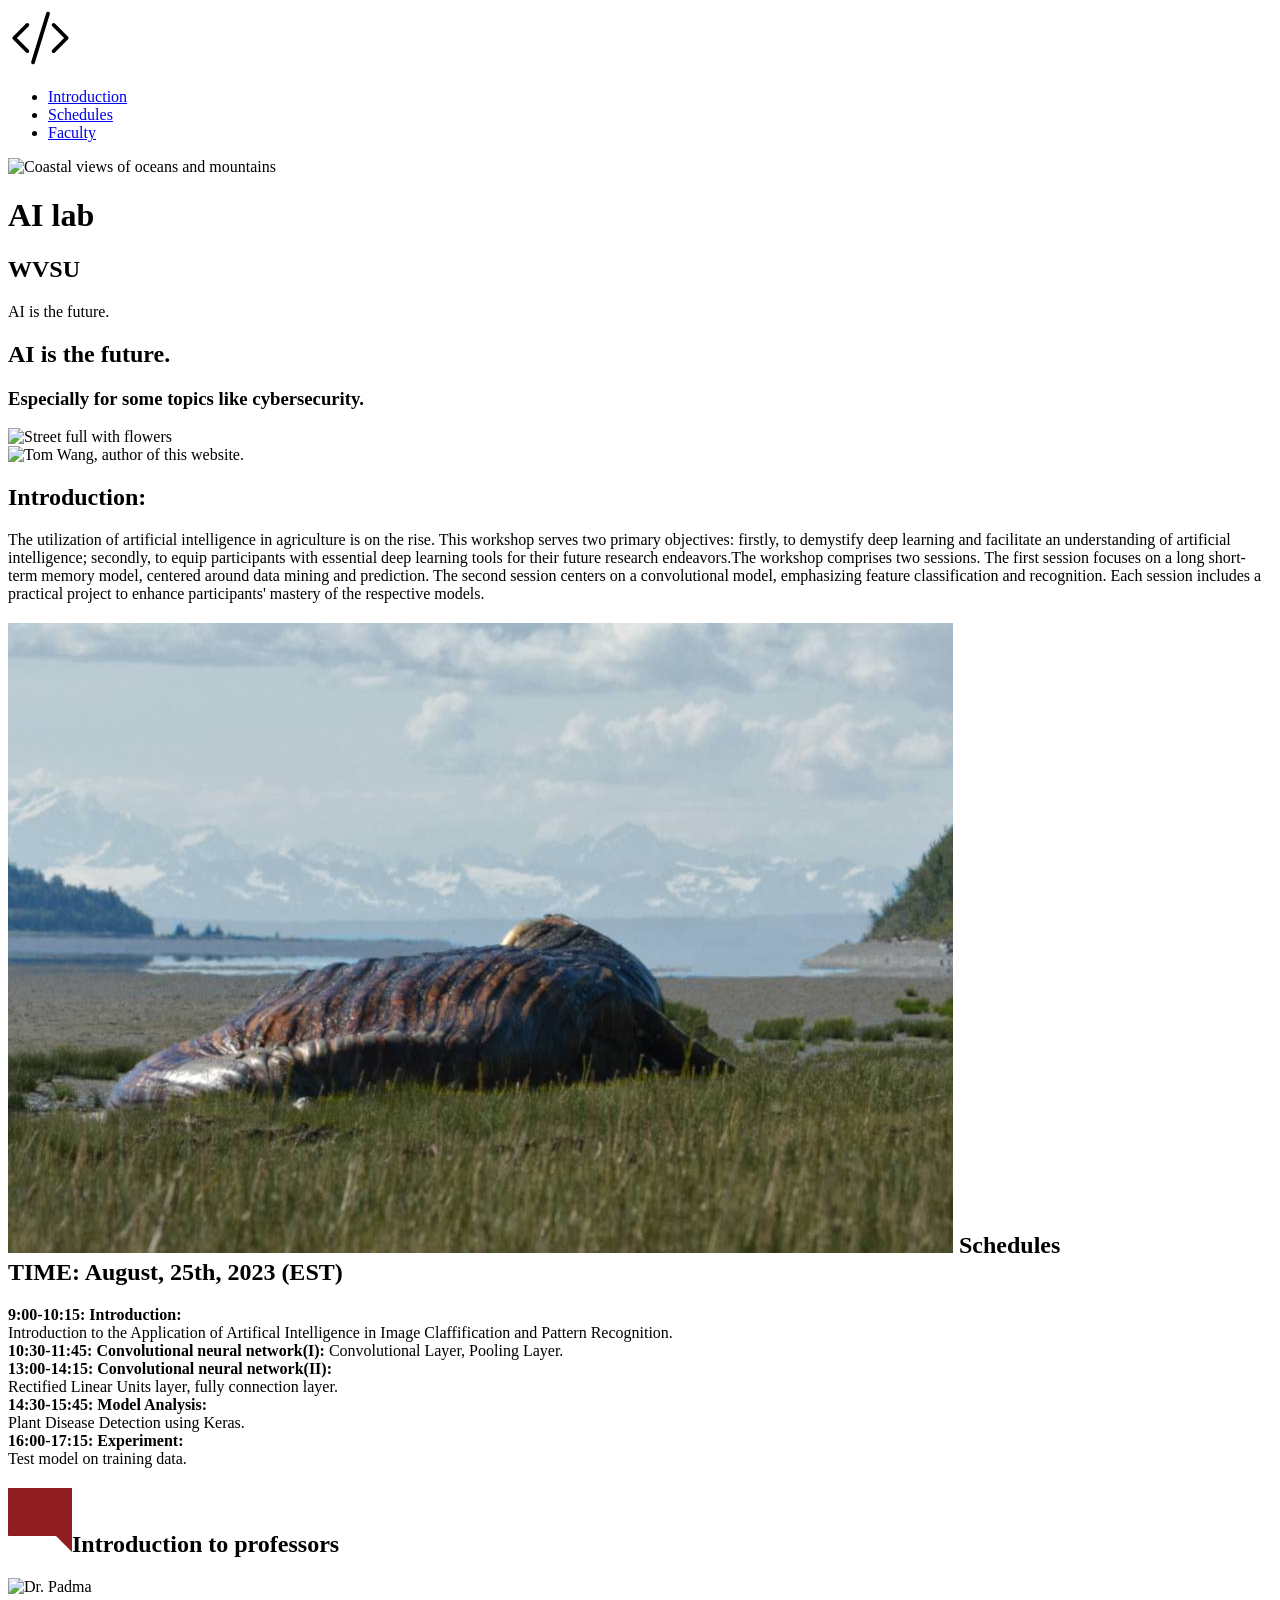
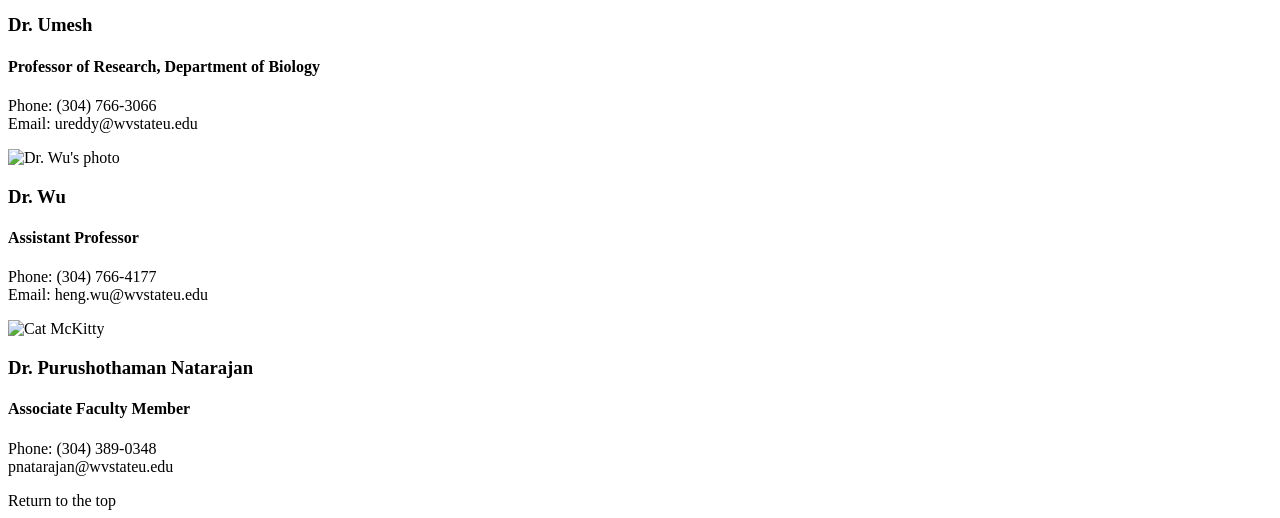
==== app/index.html @ a9b1c4e0 "update to an acceptable website" ====
<!DOCTYPE html>
<html class="htmlALL">

<head id="top-">
  <meta name="viewport" content="width=device-width, initial-scale=1" />
  <link href='https://fonts.googleapis.com/css?family=Roboto:400,100,300,500,700' rel='stylesheet' type='text/css'>
  <title>AI lab, West Virginia State University</title>
  <meta name="keywords" content="Web Dev, Tom Wang">
  <meta name="description"
    content="The perfect pastiche of frontend and backend is my dream and ambition.">
</head>

<body>


  <header class="site-header">
    <div class="wrapper">
      <div class="site-header__logo">
        <a class="code-icon">
        <img src="assets/images/icons/tools-and-utensils-programmer-svgrepo-com.svg" class="wrapper--full-screen"></a>
      </div>
     


      <div class="site-header__menu-icon">
        
        <div class="site-header__menu-icon__middle">

        </div> 
      
      </div>

      <div class="site-header__menu-content">

    
        <nav class="primary-nav primary-nav--pull-right">
          <ul>
            <li><a href="#our-beginning" id="our-beginning-link">Introduction</a></li>
            <li><a href="#projects" id="projects-link">Schedules</a></li>
            <li><a href="#ideas" id="testimonials-link">Faculty</a></li>
          </ul>
        </nav>
      </div>
    
    </div>
  </header>



  <div class="large-hero">


    <!--art direction here-->
    <picture>
      <source data-srcset="assets/images/sky.jpg 1920w,
    assets/images/sky.jpg 3840w" media="(min-width: 1010px)">
      <source data-srcset="assets/images/sky.jpg 1380w,
    assets/images/sky.jpg 2760w" media="(min-width: 800px)">
      <source data-srcset="assets/images/sky-small.jpg 990w,
    assets/images/sky-small.jpg 1980w" media="(min-width: 530px)">
      <img data-srcset="assets/images/sky-small.jpg 640w,
    assets/images/sky-small.jpg 1280w" alt="Coastal views of oceans and mountains"
        class="lazyload large-hero__image">
    </picture>
    <!--different browsers used different crops to different screen sizes.
  And at each crop, it can see different api version if necessary.-->
    <!--end of art direction-->


    <div class="large-hero__text-content">

      <!--COURSE 24TH-->
      <div class="wrapper">
        <h1 class="large-hero__title">AI lab</h1>
        <h2 class="large-hero__subtitle">WVSU</h2>
        <p class="large-hero__description"> AI is the future.</p>
       
      </div>
      <!--end of wrapper-->

    </div>

  </div>
  <!-- end of .large-hero-->

    <!-- Third and last page section. -->
  <div id="our-beginning" class="page-section" data-matching-link="#our-beginning-link">
    <!--
      LEC. 53rd,
      When this area got scrolled to, we used the div's custom attribute, and we give that target element a modifier css class
      that makes it yellow.
    -->

    <div class="wrapper">
      <h2 class="headline headline--centered headlne--light
       headline--b-margin-small">
        AI is the <strong>future.</strong></h2>
      <h3 class="headline headline--centered headline--orange headline--small
      headline--narrow headline--light headline--b-margin-large">Especially for some topics like <strong>
        </strong> cybersecurity.
      </h3>

      <div class="wrapper wrapper--medium wrapper--b-margin">
        <!--For the screen size smaller than 970px, we do not force the browser to accept the size.-->
        <picture class="picture--uppermost">
        <source data-srcset="assets/images/wide-flower.png" media="(min-width: 800px)">
        <img data-srcset="assets/images/flowers.jpg" alt="Street full with flowers" class="lazyload">
        </picture>
        <!--
          But, remember, once you load a higher resolution version of an image, the browser will keep it even
          if you scale down your screen.
        -->
      </div>

      <div class="row row--gutters generic-content-container wrapper--b-margin picture--uppermost-2nd">
        <div class="row__medium-4 row__medium-4--larger row__b-margin-until-medium">
          <!--four eight split-->
          <picture>
            
             <!--In the case of large screen and medium screen, it's NOT OK for us to assume that the browser
          will take the full screen of the browser. It just takes a part of the screen.
          But in the last case, it's okay for us to assume that the browser will take the full screen, for the small screen.-->
         
      
            <img class="lazyload" data-srcset="
            assets/images/WVSU.png" alt="Tom Wang, author of this website.">
          </picture>


        </div>

        <div class="row__medium-8 row__medium-8--smaller">
          <div class="generic-content-container">
            <h2 class="headline headline--no-t-margin">Introduction:</h2>
            The utilization of artificial intelligence in agriculture is on the rise. 
            This workshop serves two primary objectives: firstly, to demystify deep learning and facilitate an understanding of artificial intelligence; secondly, to equip participants with essential deep learning tools for their future research endeavors.The workshop comprises two sessions. The first session focuses on a long short-term memory model, centered around data mining and prediction. The second session centers on a convolutional model, emphasizing feature classification and recognition. Each session includes a practical project to enhance participants' mastery of the respective models.

          </div>
        </div>


        <!--sloppy way to clearfix-->
        <!--
        <div class="clear-me"></div>
        -->
      </div>
    </div>
  </div>


  <!-- First page section. -->
  <div id="projects" class="page-section
  page-section--blue" data-matching-link="#projects-link">
    <div class="wrapper">

      <h2 class="section-title"> <img class="section-title__icon" src="assets/images/scp-682.jpg"> 
        <strong>Schedules</strong><br/>TIME: August, 25th, 2023 (EST)</h2>
        
      </h2>

      <div class="row row--gutters-large generic-content-container">
        <!--create two columns each takes half width.-->
        <div class="row__medium-6">
            

          <div class="feature-item">
            <strong>9:00-10:15: Introduction:</strong><br/>
            Introduction to the Application of Artifical Intelligence in Image Claffification 
            and Pattern Recognition.

          </div>

          <div class="feature-item">
            <strong>10:30-11:45: Convolutional neural network(I):</strong> Convolutional Layer, Pooling

            Layer.<br/></div>
           
          </div>
        </div>


        <div class="row__medium-6">
          <div class="feature-item">
            <strong>13:00-14:15: Convolutional neural network(II):</strong><br/>
            Rectified Linear Units layer, fully
connection layer.
          </div>
          </div>
          <div class="row__medium-6">
            <div class="feature-item">
              <strong>14:30-15:45: Model Analysis:</strong><br/>
              Plant Disease Detection using Keras.
            </div>
            </div>

          <div class="feature-item">
            <strong>16:00-17:15: Experiment:</strong><br/>
            Test model on training data.

          </div>
          </div>
        </div>
      </div>



    </div>
  </div>

    <!-- Second page section. -->
  <div id="ideas" class="page-section page-section--testimonials page-section--no-b-padding-until-large" data-matching-link="#testimonials-link">
    <div class="wrapper wrapper--no-padding-until-large">
      <!--ONLY Use middle 1200 px of the screen for its content.-->

      <h2 class="section-title section-title--blue"> <img class="section-title__icon"
          src="assets/images/icons/comment.svg">Introduction to  <strong>professors</strong></h2>

      <div
        class="row row--gutters row--gutters-small row--equal-height-at-large row--t-padding generic-content-container">
        <div class="row__large-4">
          <div class="testimonial">
            <div class="testimonial__photo"><img class="lazyload" sizes="160px"
                data-srcset="assets/images/Padma.JPG"
                alt="Dr. Padma"></div>

            <!--
                By default, the browser will think that the image should take the whole screen.
              -->

            <h3 class="testimonial__title">Dr. Umesh</h3>
            <h4 class="testimonial__subtitle testimonial__subtitle__orange">Professor of Research, Department of Biology</h4>
            <p>Phone: (304) 766-3066<br/>
              Email: ureddy@wvstateu.edu</p>
          </div>
        </div>

        <div class="row__large-4">
          <div class="testimonial">
            <div class="testimonial__photo"> <img class="lazyload" sizes="160px"
                data-srcset="assets/images/Heng_Wu.jpg"
                alt="Dr. Wu's photo"></div>

            <h3 class="testimonial__title">Dr. Wu</h3>
            <h4 class="testimonial__subtitle testimonial__subtitle__aubergine">Assistant Professor</h4>
            <p>Phone: (304) 766-4177
            <br/>Email: heng.wu@wvstateu.edu</p>
          </div>
        </div>

        <div class="row__large-4">
          <div class="testimonial testimonial--last">
            <div class="testimonial__photo"><img class="lazyload" sizes="160px" data-srcset="assets/images/Umesh.jpg
              " alt="Cat McKitty"></div>

            <h3 class="testimonial__title">Dr. Purushothaman Natarajan
            <h4 class="testimonial__subtitle testimonial__subtitle__teal">Associate Faculty Member</h4>
            <p>Phone: (304) 389-0348 <br/>
              pnatarajan@wvstateu.edu</p>
          </div>

        </div>

      </div>




    </div>

  </div>
  
 
  <div id="copy-right"></div>
  <!--
    bundled.js's name is not appropriate here since course 62nd. Because the name will turn to be 
    unpredictable since that.
      <script src="bundled.js">
        </script>
  -->

  

</div>

</body>
<div class="top top__hidden">Return to the top</div>

</html>
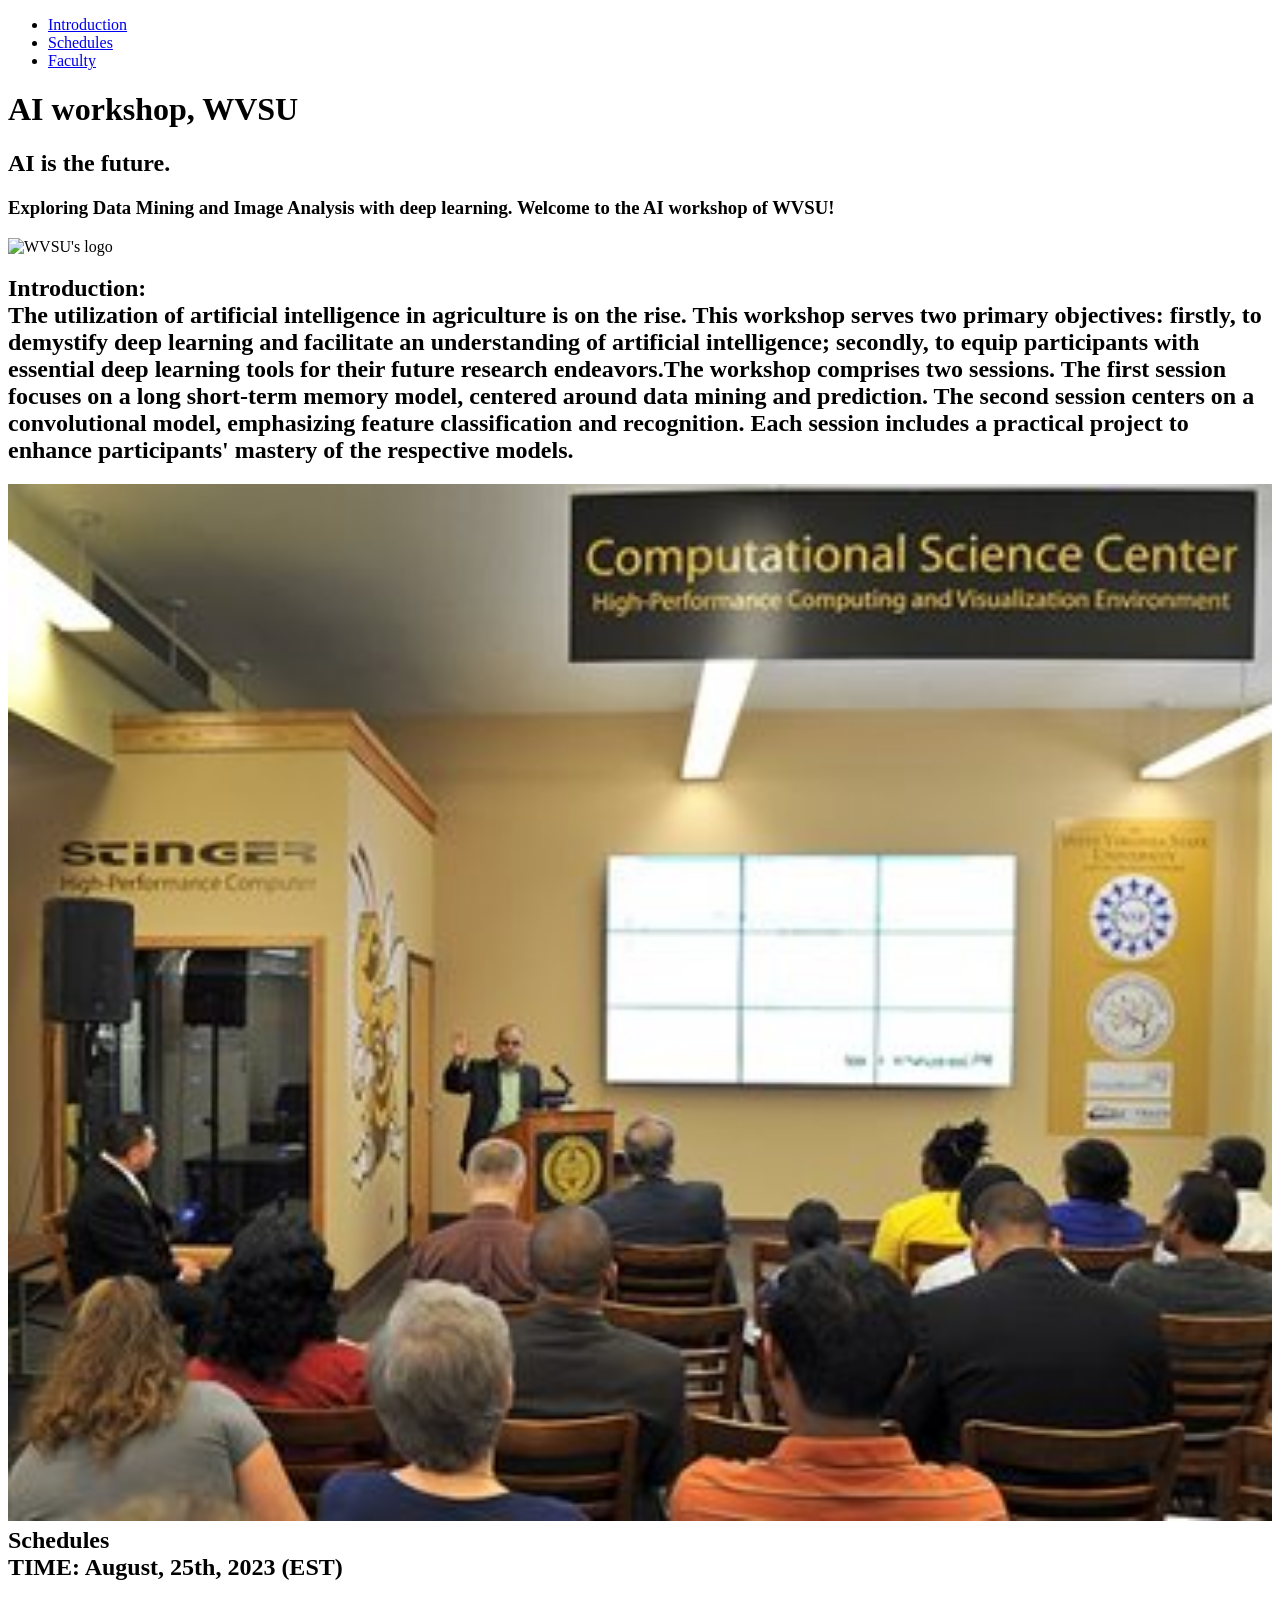
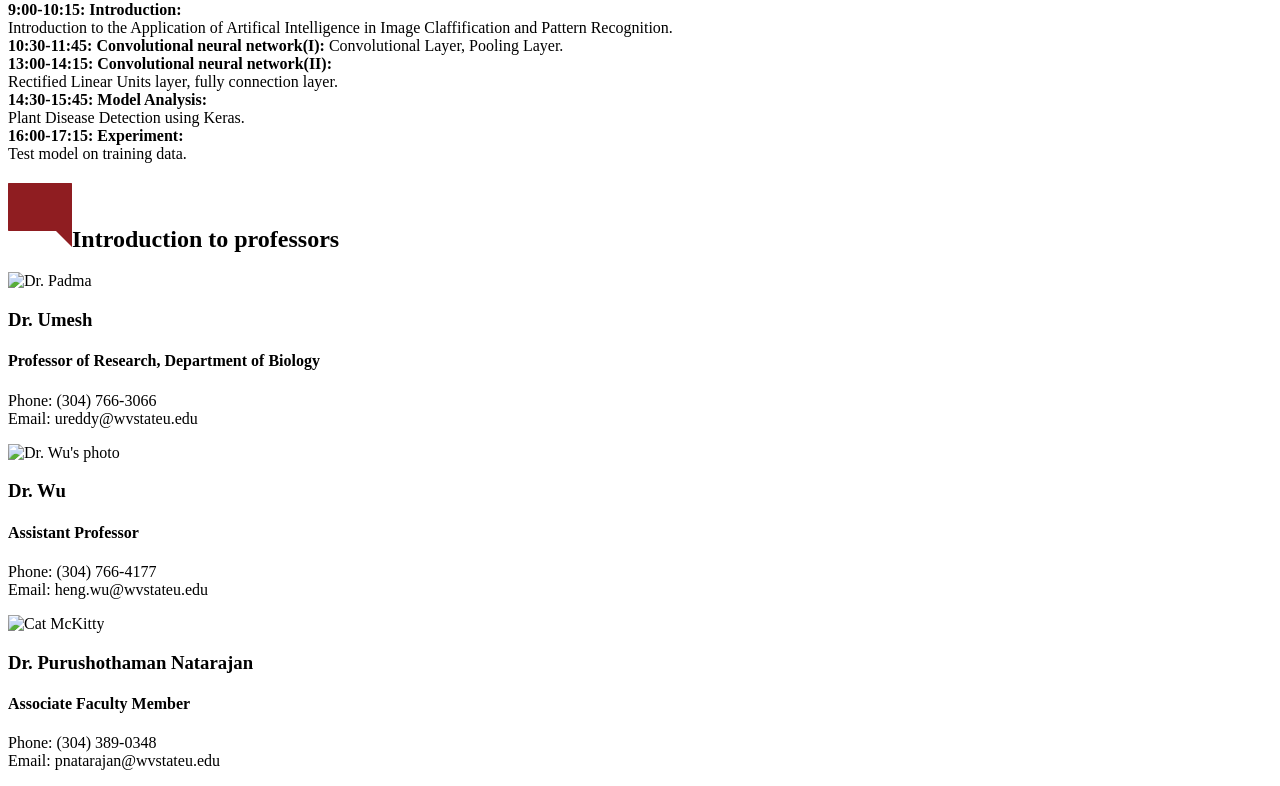
==== commit 5ffe2a47: "update the website" ====
--- a/app/index.html
+++ b/app/index.html
@@ -4,8 +4,8 @@
 <head id="top-">
   <meta name="viewport" content="width=device-width, initial-scale=1" />
   <link href='https://fonts.googleapis.com/css?family=Roboto:400,100,300,500,700' rel='stylesheet' type='text/css'>
-  <title>AI lab, West Virginia State University</title>
-  <meta name="keywords" content="Web Dev, Tom Wang">
+  <title>Artificial Intelligence Workshop, WVSU</title>
+  <meta name="keywords" content="AI workshop, WVSU">
   <meta name="description"
     content="The perfect pastiche of frontend and backend is my dream and ambition.">
 </head>
@@ -15,29 +15,29 @@
 
   <header class="site-header">
     <div class="wrapper">
-      <div class="site-header__logo">
+      <!--div class="site-header__logo">
         <a class="code-icon">
         <img src="assets/images/icons/tools-and-utensils-programmer-svgrepo-com.svg" class="wrapper--full-screen"></a>
-      </div>
+      </div-->
      
 
 
-      <div class="site-header__menu-icon">
+      <!--div class="site-header__menu-icon">
         
         <div class="site-header__menu-icon__middle">
 
         </div> 
       
-      </div>
+      </div-->
 
       <div class="site-header__menu-content">
 
     
         <nav class="primary-nav primary-nav--pull-right">
           <ul>
-            <li><a href="#our-beginning" id="our-beginning-link">Introduction</a></li>
-            <li><a href="#projects" id="projects-link">Schedules</a></li>
-            <li><a href="#ideas" id="testimonials-link">Faculty</a></li>
+            <li><a href="#introduction" id="our-introduction-link">Introduction</a></li>
+            <li><a href="#schedules" id="schedules-link">Schedules</a></li>
+            <li><a href="#faculty" id="faculty-link">Faculty</a></li>
           </ul>
         </nav>
       </div>
@@ -51,17 +51,10 @@
 
 
     <!--art direction here-->
-    <picture>
-      <source data-srcset="assets/images/sky.jpg 1920w,
-    assets/images/sky.jpg 3840w" media="(min-width: 1010px)">
-      <source data-srcset="assets/images/sky.jpg 1380w,
-    assets/images/sky.jpg 2760w" media="(min-width: 800px)">
-      <source data-srcset="assets/images/sky-small.jpg 990w,
-    assets/images/sky-small.jpg 1980w" media="(min-width: 530px)">
-      <img data-srcset="assets/images/sky-small.jpg 640w,
-    assets/images/sky-small.jpg 1280w" alt="Coastal views of oceans and mountains"
-        class="lazyload large-hero__image">
-    </picture>
+    
+      
+      
+    
     <!--different browsers used different crops to different screen sizes.
   And at each crop, it can see different api version if necessary.-->
     <!--end of art direction-->
@@ -71,9 +64,9 @@
 
       <!--COURSE 24TH-->
       <div class="wrapper">
-        <h1 class="large-hero__title">AI lab</h1>
-        <h2 class="large-hero__subtitle">WVSU</h2>
-        <p class="large-hero__description"> AI is the future.</p>
+        <h1 class="large-hero__title">AI workshop, WVSU</h1>
+        <h2 class="large-hero__subtitle"></h2>
+        <p class="large-hero__description"> </p>
        
       </div>
       <!--end of wrapper-->
@@ -84,7 +77,7 @@
   <!-- end of .large-hero-->
 
     <!-- Third and last page section. -->
-  <div id="our-beginning" class="page-section" data-matching-link="#our-beginning-link">
+  <div id="introduction" class="page-section" data-matching-link="#our-beginning-link">
     <!--
       LEC. 53rd,
       When this area got scrolled to, we used the div's custom attribute, and we give that target element a modifier css class
@@ -96,16 +89,16 @@
        headline--b-margin-small">
         AI is the <strong>future.</strong></h2>
       <h3 class="headline headline--centered headline--orange headline--small
-      headline--narrow headline--light headline--b-margin-large">Especially for some topics like <strong>
-        </strong> cybersecurity.
+      headline--narrow headline--light headline--b-margin-large">Exploring Data Mining and Image Analysis with deep learning. <strong>
+        Welcome to the AI workshop of WVSU!</strong>
       </h3>
 
       <div class="wrapper wrapper--medium wrapper--b-margin">
         <!--For the screen size smaller than 970px, we do not force the browser to accept the size.-->
-        <picture class="picture--uppermost">
+        <!--picture class="picture--uppermost">
         <source data-srcset="assets/images/wide-flower.png" media="(min-width: 800px)">
         <img data-srcset="assets/images/flowers.jpg" alt="Street full with flowers" class="lazyload">
-        </picture>
+        </picture-->
         <!--
           But, remember, once you load a higher resolution version of an image, the browser will keep it even
           if you scale down your screen.
@@ -123,7 +116,7 @@
          
       
             <img class="lazyload" data-srcset="
-            assets/images/WVSU.png" alt="Tom Wang, author of this website.">
+            assets/images/WVSU.png" alt="WVSU's logo">
           </picture>
 
 
@@ -131,10 +124,11 @@
 
         <div class="row__medium-8 row__medium-8--smaller">
           <div class="generic-content-container">
-            <h2 class="headline headline--no-t-margin">Introduction:</h2>
-            The utilization of artificial intelligence in agriculture is on the rise. 
+            <h2 class="headline headline--no-t-margin headline headline--centered headline--orange headline--small
+            headline--narrow headline--light headline--b-margin-large"><strong>Introduction: </strong><br/> The utilization of artificial intelligence in agriculture is on the rise. 
             This workshop serves two primary objectives: firstly, to demystify deep learning and facilitate an understanding of artificial intelligence; secondly, to equip participants with essential deep learning tools for their future research endeavors.The workshop comprises two sessions. The first session focuses on a long short-term memory model, centered around data mining and prediction. The second session centers on a convolutional model, emphasizing feature classification and recognition. Each session includes a practical project to enhance participants' mastery of the respective models.
-
+</h2>
+           
           </div>
         </div>
 
@@ -149,11 +143,12 @@
 
 
   <!-- First page section. -->
-  <div id="projects" class="page-section
+  <div id="schedules" class="page-section
   page-section--blue" data-matching-link="#projects-link">
     <div class="wrapper">
 
-      <h2 class="section-title"> <img class="section-title__icon" src="assets/images/scp-682.jpg"> 
+      <h2 class="section-title"> <img class="section-title__icon" src="assets/images/Stinger4.jpg" style="width: 100%; height: 100%"> 
+        <br/>
         <strong>Schedules</strong><br/>TIME: August, 25th, 2023 (EST)</h2>
         
       </h2>
@@ -208,7 +203,7 @@
   </div>
 
     <!-- Second page section. -->
-  <div id="ideas" class="page-section page-section--testimonials page-section--no-b-padding-until-large" data-matching-link="#testimonials-link">
+  <div id="faculty" class="page-section page-section--testimonials page-section--no-b-padding-until-large" data-matching-link="#testimonials-link">
     <div class="wrapper wrapper--no-padding-until-large">
       <!--ONLY Use middle 1200 px of the screen for its content.-->
 
@@ -255,7 +250,7 @@
             <h3 class="testimonial__title">Dr. Purushothaman Natarajan
             <h4 class="testimonial__subtitle testimonial__subtitle__teal">Associate Faculty Member</h4>
             <p>Phone: (304) 389-0348 <br/>
-              pnatarajan@wvstateu.edu</p>
+              Email: pnatarajan@wvstateu.edu</p>
           </div>
 
         </div>
@@ -283,6 +278,6 @@
 </div>
 
 </body>
-<div class="top top__hidden">Return to the top</div>
+
 
 </html>
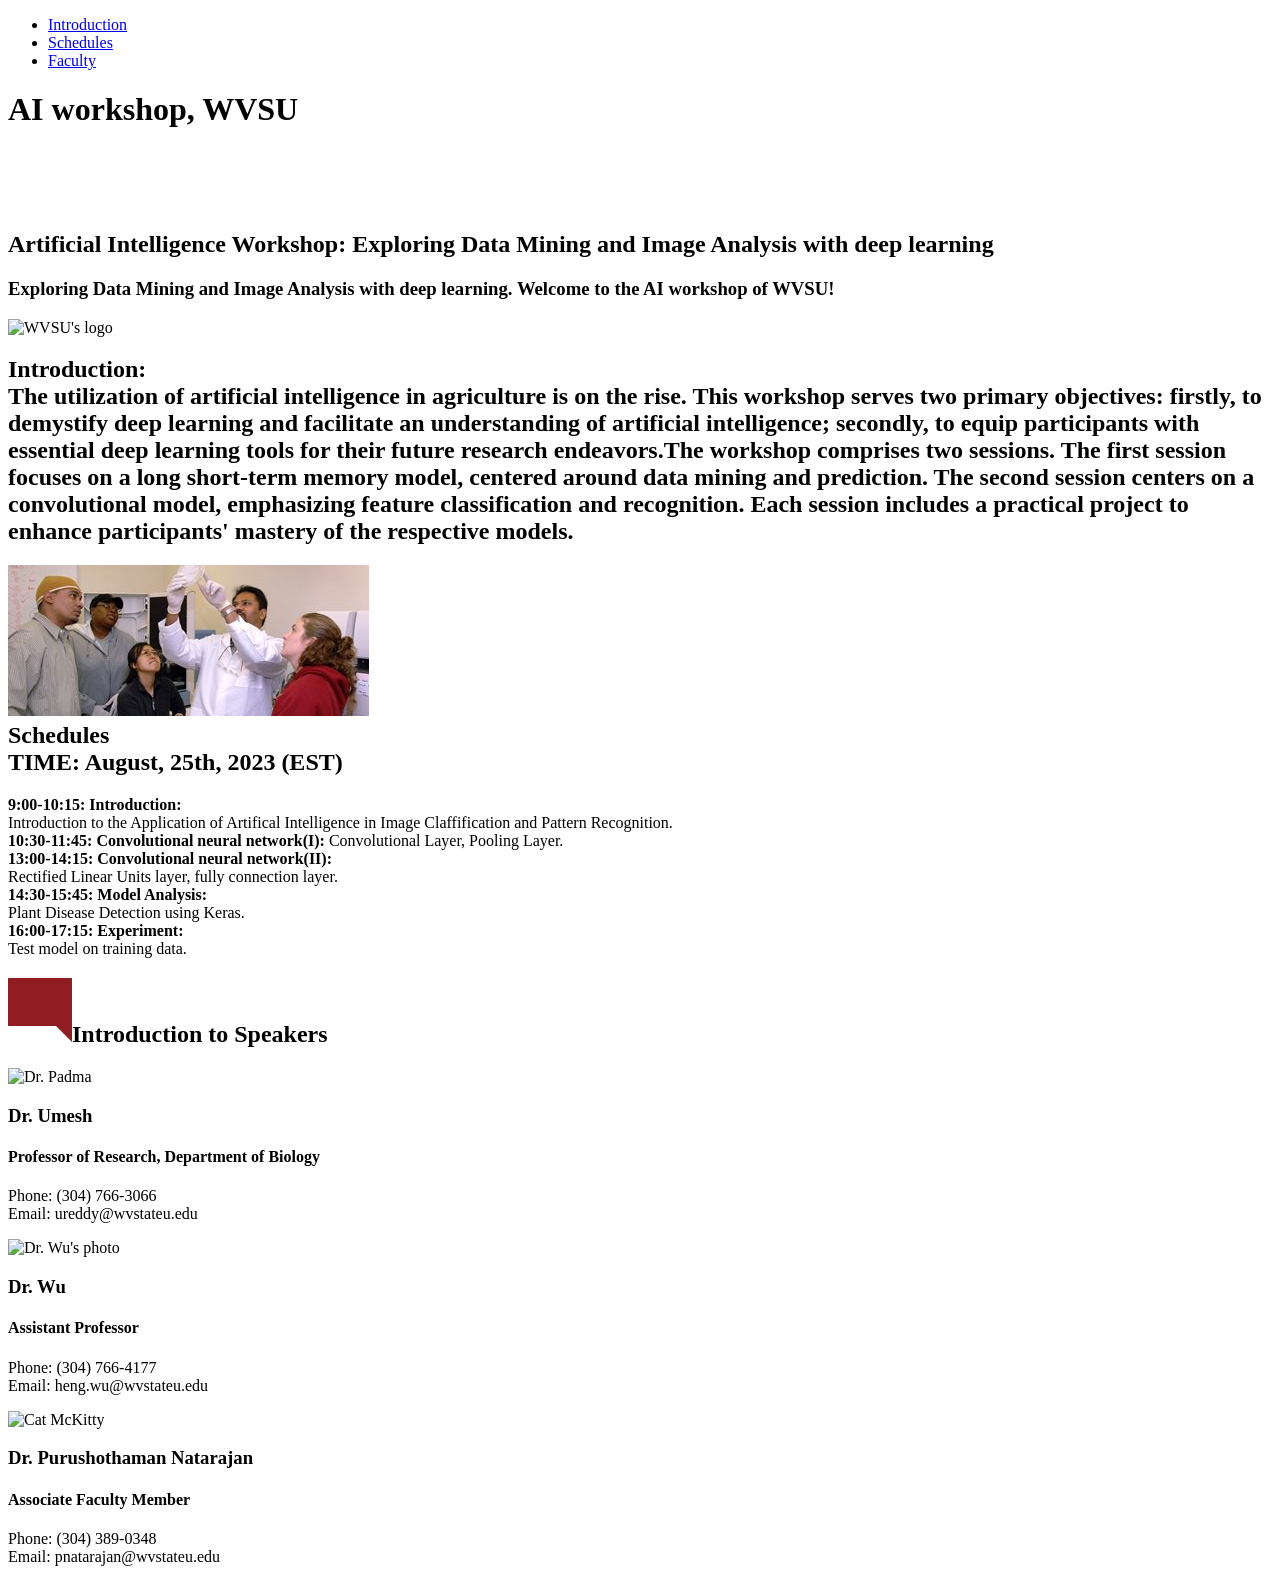
==== commit 6ce2e877: "update" ====
--- a/app/index.html
+++ b/app/index.html
@@ -87,7 +87,13 @@
     <div class="wrapper">
       <h2 class="headline headline--centered headlne--light
        headline--b-margin-small">
-        AI is the <strong>future.</strong></h2>
+       
+       
+       <br />
+       <br /><br />
+       Artificial Intelligence Workshop: Exploring Data Mining and Image
+
+Analysis with deep learning</h2>
       <h3 class="headline headline--centered headline--orange headline--small
       headline--narrow headline--light headline--b-margin-large">Exploring Data Mining and Image Analysis with deep learning. <strong>
         Welcome to the AI workshop of WVSU!</strong>
@@ -147,7 +153,7 @@
   page-section--blue" data-matching-link="#projects-link">
     <div class="wrapper">
 
-      <h2 class="section-title"> <img class="section-title__icon" src="assets/images/Stinger4.jpg" style="width: 100%; height: 100%"> 
+      <h2 class="section-title"> <img class="section-title__icon" src="assets/images/biology.jpg"> 
         <br/>
         <strong>Schedules</strong><br/>TIME: August, 25th, 2023 (EST)</h2>
         
@@ -208,7 +214,7 @@
       <!--ONLY Use middle 1200 px of the screen for its content.-->
 
       <h2 class="section-title section-title--blue"> <img class="section-title__icon"
-          src="assets/images/icons/comment.svg">Introduction to  <strong>professors</strong></h2>
+          src="assets/images/icons/comment.svg">Introduction to  <strong>Speakers</strong></h2>
 
       <div
         class="row row--gutters row--gutters-small row--equal-height-at-large row--t-padding generic-content-container">
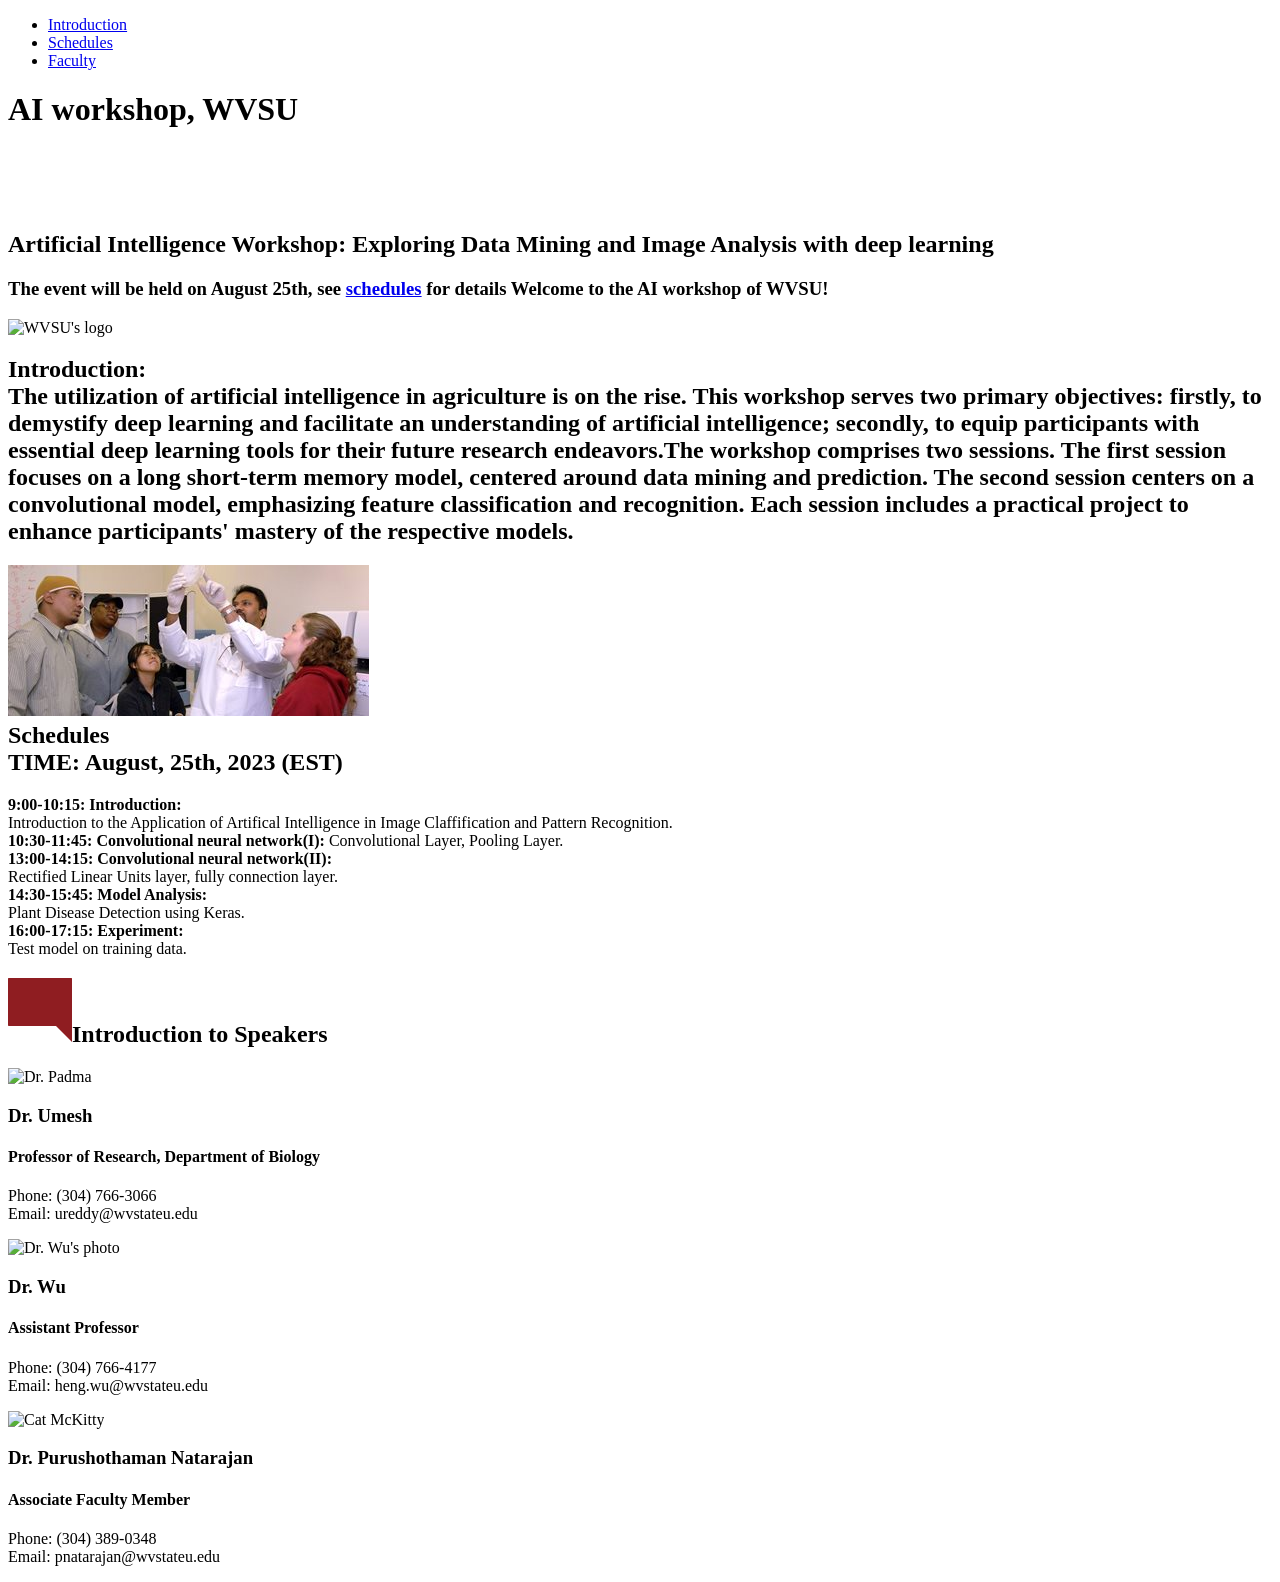
==== commit 10e61798: "add hyperlink for schedule" ====
--- a/app/index.html
+++ b/app/index.html
@@ -95,7 +95,7 @@
 
 Analysis with deep learning</h2>
       <h3 class="headline headline--centered headline--orange headline--small
-      headline--narrow headline--light headline--b-margin-large">Exploring Data Mining and Image Analysis with deep learning. <strong>
+      headline--narrow headline--light headline--b-margin-large">The event will be held on August 25th, see <strong><a href="#schedules">schedules</a></strong> for details <strong>
         Welcome to the AI workshop of WVSU!</strong>
       </h3>
 
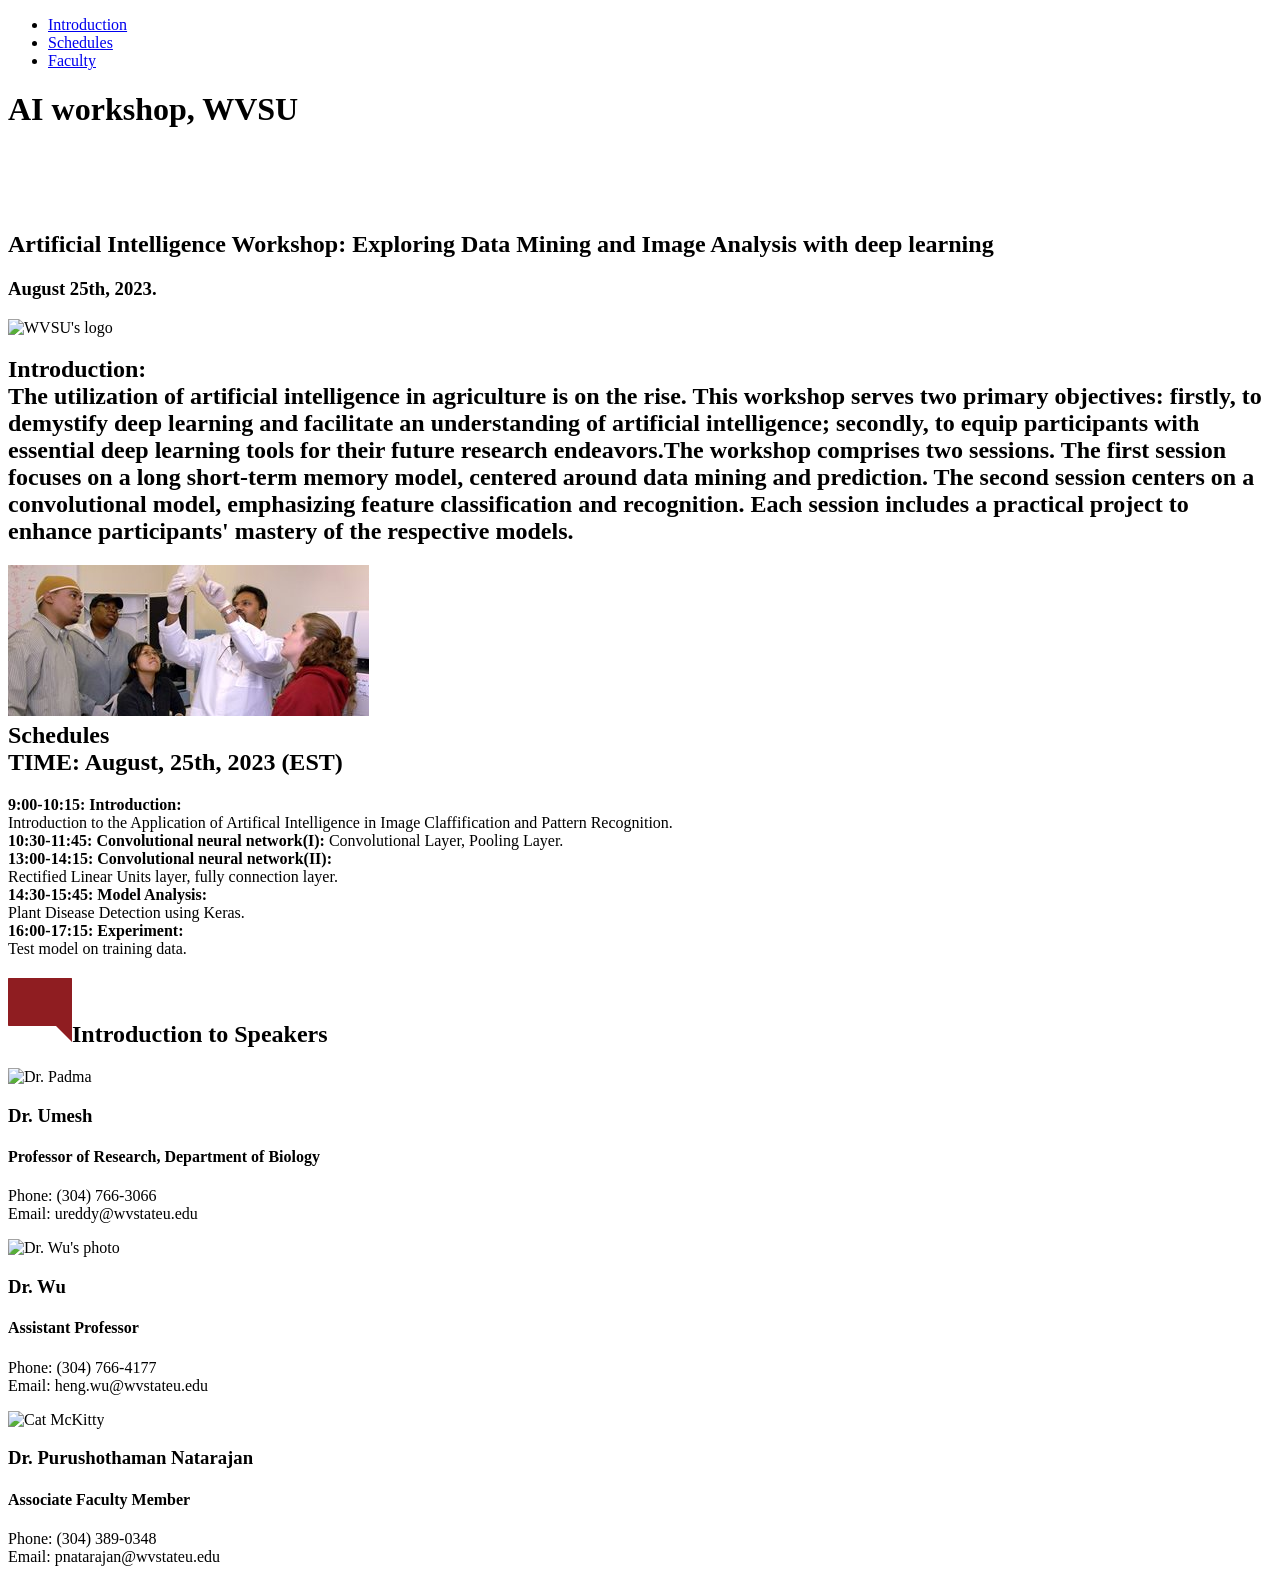
==== commit bf6a771c: "only keep date" ====
--- a/app/index.html
+++ b/app/index.html
@@ -95,8 +95,7 @@
 
 Analysis with deep learning</h2>
       <h3 class="headline headline--centered headline--orange headline--small
-      headline--narrow headline--light headline--b-margin-large">The event will be held on August 25th, see <strong><a href="#schedules">schedules</a></strong> for details <strong>
-        Welcome to the AI workshop of WVSU!</strong>
+      headline--narrow headline--light headline--b-margin-large">August 25th, 2023.
       </h3>
 
       <div class="wrapper wrapper--medium wrapper--b-margin">
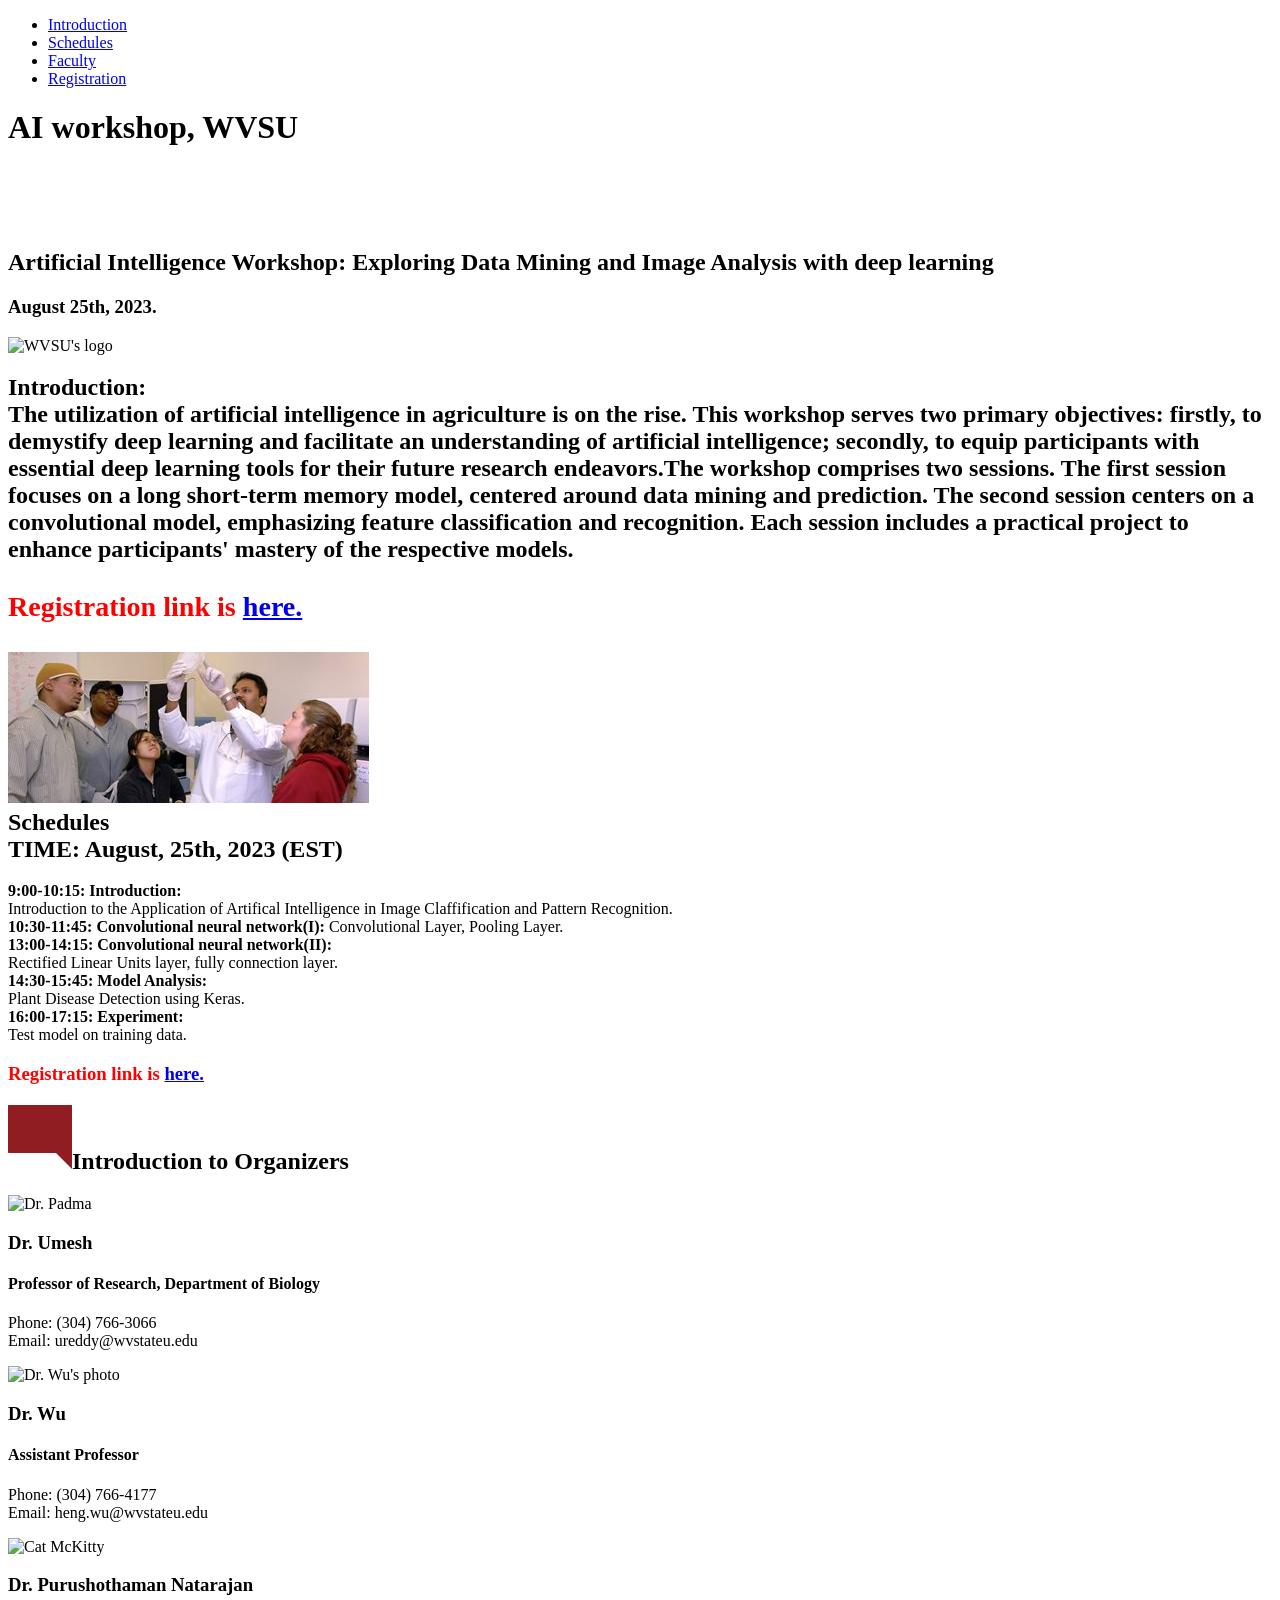
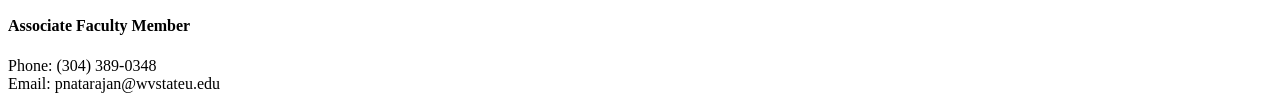
==== commit e0edfb07: "update registration link and update speakers to organizers" ====
--- a/app/index.html
+++ b/app/index.html
@@ -38,6 +38,7 @@
             <li><a href="#introduction" id="our-introduction-link">Introduction</a></li>
             <li><a href="#schedules" id="schedules-link">Schedules</a></li>
             <li><a href="#faculty" id="faculty-link">Faculty</a></li>
+            <li><a href="https://docs.google.com/forms/d/e/1FAIpQLSdpMcACb61RFlbQGZtTSxBC8a3qTOOArPV1Luyda_WLw-BDxw/viewform" id="registration">Registration</a></li>
           </ul>
         </nav>
       </div>
@@ -132,7 +133,10 @@
             <h2 class="headline headline--no-t-margin headline headline--centered headline--orange headline--small
             headline--narrow headline--light headline--b-margin-large"><strong>Introduction: </strong><br/> The utilization of artificial intelligence in agriculture is on the rise. 
             This workshop serves two primary objectives: firstly, to demystify deep learning and facilitate an understanding of artificial intelligence; secondly, to equip participants with essential deep learning tools for their future research endeavors.The workshop comprises two sessions. The first session focuses on a long short-term memory model, centered around data mining and prediction. The second session centers on a convolutional model, emphasizing feature classification and recognition. Each session includes a practical project to enhance participants' mastery of the respective models.
+            <strong><h3 class="headline headline--no-t-margin headline headline--centered headline--orange headline--small
+            headline--narrow headline--light headline--b-margin-large" style="color:red">Registration link is <a href="https://forms.gle/99Uf5oLg4aYVweMR8">here.</a></h3></strong>
 </h2>
+
            
           </div>
         </div>
@@ -198,6 +202,12 @@
             Test model on training data.
 
           </div>
+          <div class="feature-item">
+            <h3 style="color:red">Registration link is <a href="https://forms.gle/99Uf5oLg4aYVweMR8">here.</a></h3>
+
+          </div>
+          
+
           </div>
         </div>
       </div>
@@ -213,7 +223,7 @@
       <!--ONLY Use middle 1200 px of the screen for its content.-->
 
       <h2 class="section-title section-title--blue"> <img class="section-title__icon"
-          src="assets/images/icons/comment.svg">Introduction to  <strong>Speakers</strong></h2>
+          src="assets/images/icons/comment.svg">Introduction to  <strong>Organizers</strong></h2>
 
       <div
         class="row row--gutters row--gutters-small row--equal-height-at-large row--t-padding generic-content-container">
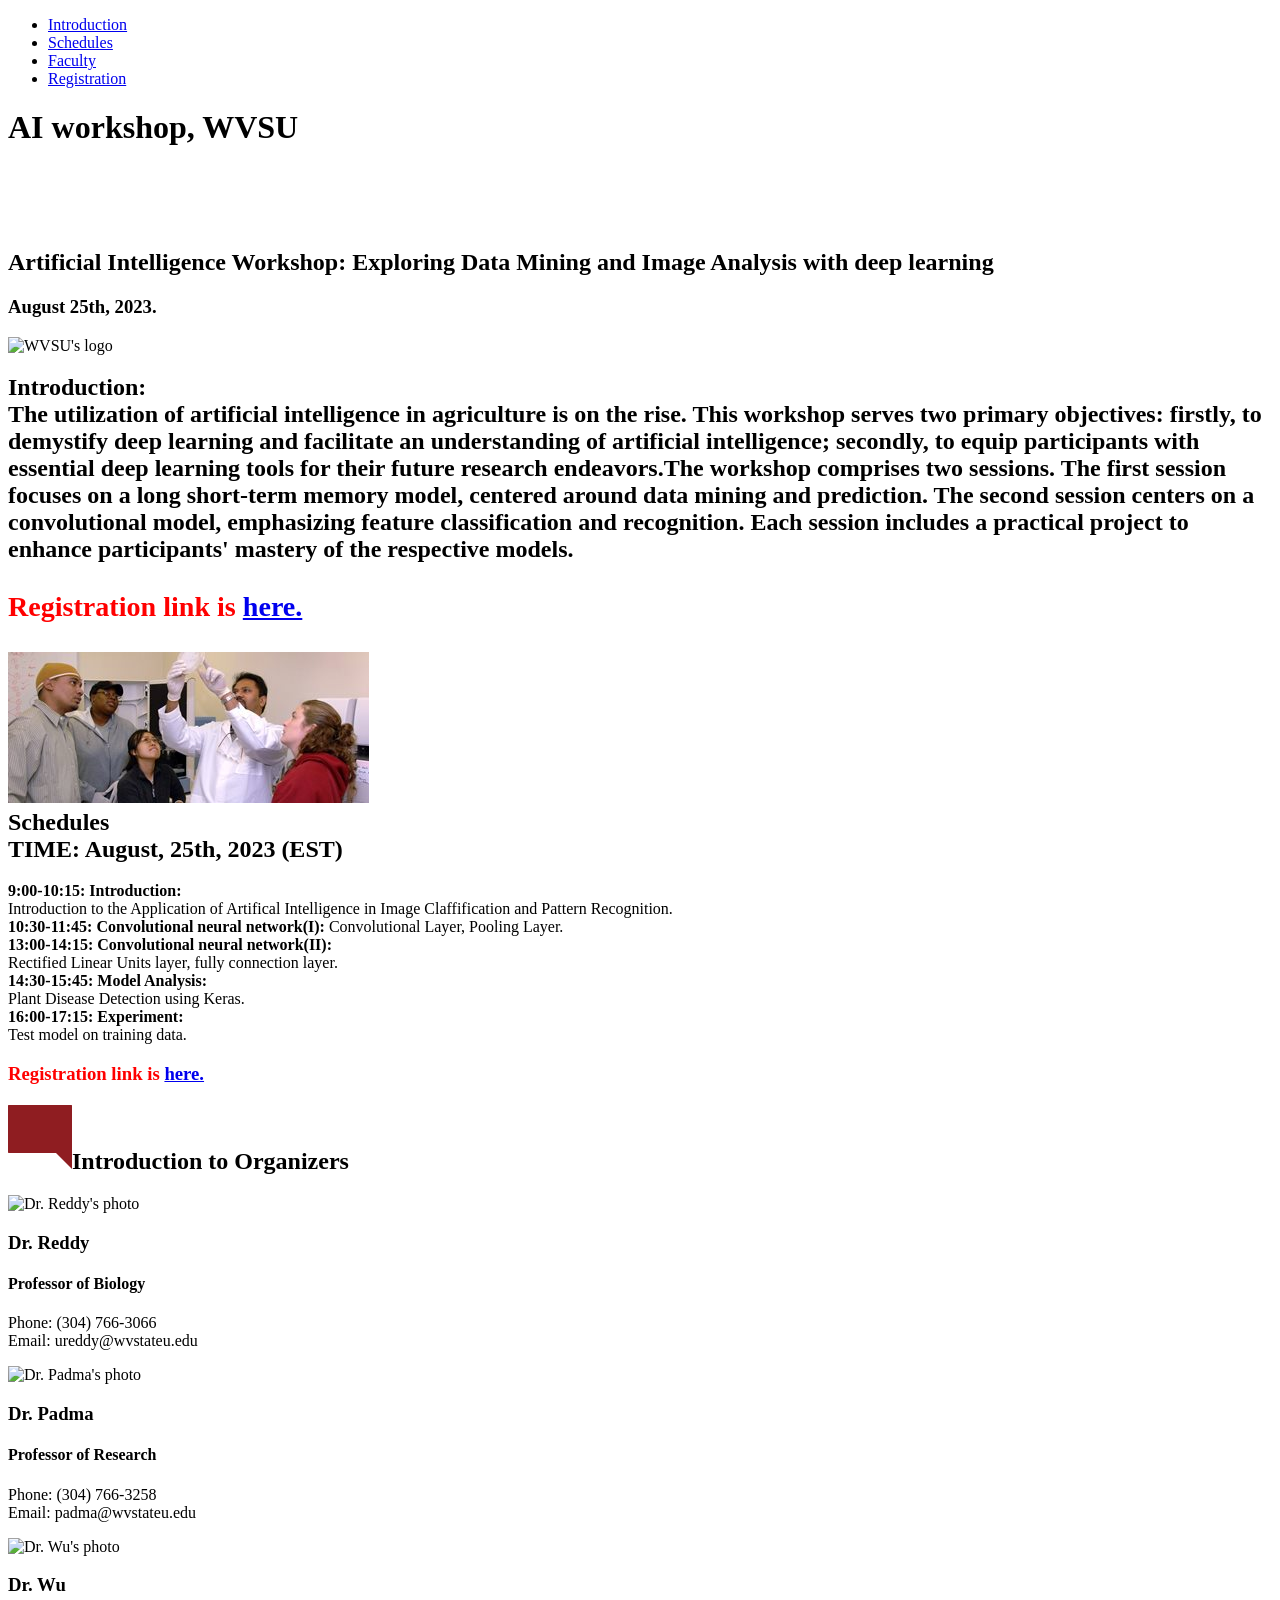
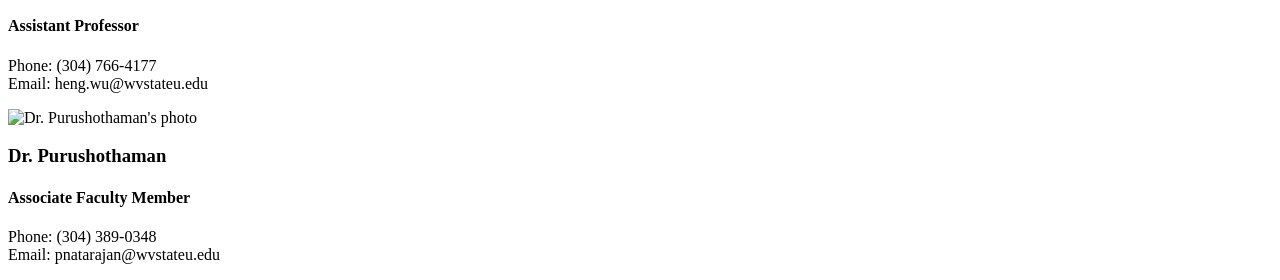
==== commit 9dc2c645: "add a new professor and update the sequence" ====
--- a/app/index.html
+++ b/app/index.html
@@ -217,79 +217,90 @@
     </div>
   </div>
 
-    <!-- Second page section. -->
-  <div id="faculty" class="page-section page-section--testimonials page-section--no-b-padding-until-large" data-matching-link="#testimonials-link">
-    <div class="wrapper wrapper--no-padding-until-large">
-      <!--ONLY Use middle 1200 px of the screen for its content.-->
-
-      <h2 class="section-title section-title--blue"> <img class="section-title__icon"
-          src="assets/images/icons/comment.svg">Introduction to  <strong>Organizers</strong></h2>
-
-      <div
-        class="row row--gutters row--gutters-small row--equal-height-at-large row--t-padding generic-content-container">
-        <div class="row__large-4">
-          <div class="testimonial">
-            <div class="testimonial__photo"><img class="lazyload" sizes="160px"
-                data-srcset="assets/images/Padma.JPG"
-                alt="Dr. Padma"></div>
-
-            <!--
-                By default, the browser will think that the image should take the whole screen.
-              -->
-
-            <h3 class="testimonial__title">Dr. Umesh</h3>
-            <h4 class="testimonial__subtitle testimonial__subtitle__orange">Professor of Research, Department of Biology</h4>
-            <p>Phone: (304) 766-3066<br/>
-              Email: ureddy@wvstateu.edu</p>
-          </div>
-        </div>
-
-        <div class="row__large-4">
-          <div class="testimonial">
-            <div class="testimonial__photo"> <img class="lazyload" sizes="160px"
-                data-srcset="assets/images/Heng_Wu.jpg"
-                alt="Dr. Wu's photo"></div>
-
-            <h3 class="testimonial__title">Dr. Wu</h3>
-            <h4 class="testimonial__subtitle testimonial__subtitle__aubergine">Assistant Professor</h4>
-            <p>Phone: (304) 766-4177
-            <br/>Email: heng.wu@wvstateu.edu</p>
-          </div>
-        </div>
-
-        <div class="row__large-4">
-          <div class="testimonial testimonial--last">
-            <div class="testimonial__photo"><img class="lazyload" sizes="160px" data-srcset="assets/images/Umesh.jpg
-              " alt="Cat McKitty"></div>
-
-            <h3 class="testimonial__title">Dr. Purushothaman Natarajan
-            <h4 class="testimonial__subtitle testimonial__subtitle__teal">Associate Faculty Member</h4>
-            <p>Phone: (304) 389-0348 <br/>
-              Email: pnatarajan@wvstateu.edu</p>
-          </div>
-
-        </div>
-
-      </div>
-
-
-
-
-    </div>
-
-  </div>
+
+
   
- 
-  <div id="copy-right"></div>
-  <!--
-    bundled.js's name is not appropriate here since course 62nd. Because the name will turn to be 
-    unpredictable since that.
-      <script src="bundled.js">
-        </script>
-  -->
-
+
+</div>
+
+<div id="faculty">
+<h2 class="section-title section-title--blue"> <img class="section-title__icon"
+  src="assets/images/icons/comment.svg">Introduction to  <strong>Organizers</strong></h2>
+<div id="faculty" class="page-section page-section--testimonials page-section--no-b-padding-until-large" data-matching-link="#testimonials-link">
+    <!--div class="wrapper wrapper--no-padding-until-large"-->
+    <div>
+<div class="features">
+  <div class="features-inner">
   
-
+    <div class=" featured-item" style="background-color:white">
+      <div class="row__large-3">
+        <div class="testimonial">
+          <div class="testimonial__photo"> <img class="lazyload" sizes="160px"
+              data-srcset="assets/images/Reddy.JPG"
+              alt="Dr. Reddy's photo"></div>
+    
+          <h3 class="testimonial__title">Dr. Reddy</h3>
+          <h4 class="testimonial__subtitle testimonial__subtitle__aubergine">Professor of Biology</h4>
+          <p>Phone: (304) 766-3066<br/>
+            Email: ureddy@wvstateu.edu</p>
+        </div>
+      </div>
+    </div>
+
+<div class=" featured-item" style="background-color:white">
+  <div class="row__large-3">
+    <div class="testimonial">
+      <div class="testimonial__photo"> <img class="lazyload" sizes="160px"
+          data-srcset="assets/images/Padma.jpg"
+          alt="Dr. Padma's photo"></div>
+
+      <h3 class="testimonial__title">Dr. Padma</h3>
+      <h4 class="testimonial__subtitle testimonial__subtitle__aubergine">Professor of Research</h4>
+      <p>Phone: (304) 766-3258
+      <br/>Email: padma@wvstateu.edu</p>
+    </div>
+  </div>
+</div>
+
+<div class=" featured-item" style="background-color:white">
+  <div class="row__large-3">
+    <div class="testimonial">
+      <div class="testimonial__photo"> <img class="lazyload" sizes="160px"
+          data-srcset="assets/images/Heng_Wu.jpg"
+          alt="Dr. Wu's photo"></div>
+
+      <h3 class="testimonial__title">Dr. Wu</h3>
+      <h4 class="testimonial__subtitle testimonial__subtitle__aubergine">Assistant Professor </h4>
+      <p>Phone: (304) 766-4177
+      <br/>Email: heng.wu@wvstateu.edu</p>
+    </div>
+  </div>
+</div>
+
+<div class=" featured-item" style="background-color:white">
+  <div class="row__large-3">
+    <div class="testimonial">
+      <div class="testimonial__photo"> <img class="lazyload" sizes="160px"
+          data-srcset="assets/images/Puru.jpg"
+          alt="Dr. Purushothaman's photo"></div>
+
+      <h3 class="testimonial__title">Dr. Purushothaman</h3>
+      <h4 class="testimonial__subtitle testimonial__subtitle__aubergine">Associate Faculty Member</h4>
+      <p>Phone: (304) 389-0348 <br/>
+        Email: pnatarajan@wvstateu.edu</p>
+    </div>
+  </div>
+</div>
+    </div>
+
+   
+
+
+
+
+
+
+ </div>
 </div>
 
 </body>
